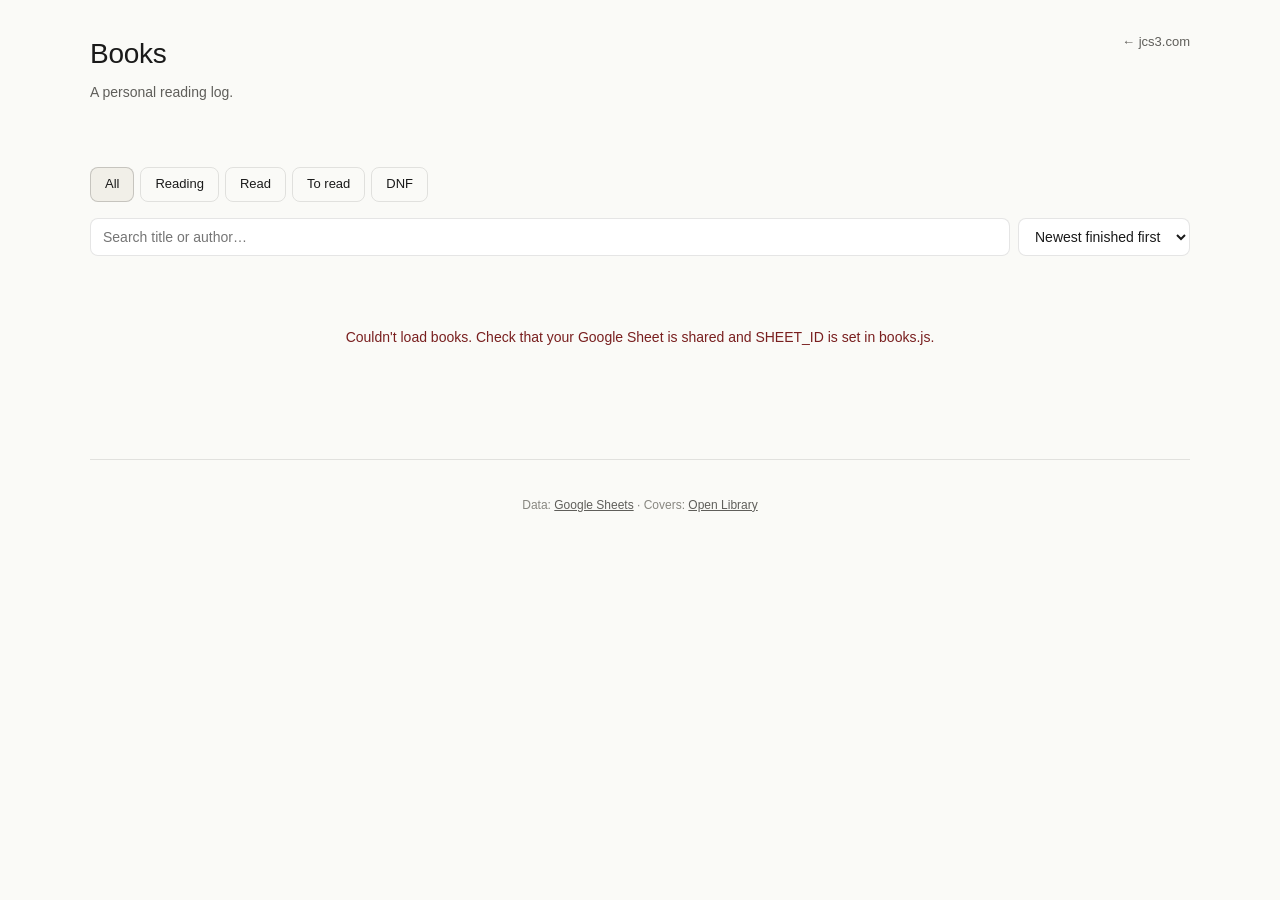
==== books.html @ 4f5a05fb "Add files via upload" ====
<!DOCTYPE html>
<html lang="en">
<head>
<meta charset="UTF-8" />
<meta name="viewport" content="width=device-width, initial-scale=1" />
<title>Books · jcs3</title>
<meta name="description" content="A personal reading log." />
<link rel="stylesheet" href="books.css" />
</head>
<body>

<header class="bt-header">
  <div>
    <h1>Books</h1>
    <p class="bt-sub">A personal reading log.</p>
  </div>
  <a href="/" class="bt-back" aria-label="Back to home">← jcs3.com</a>
</header>

<section class="bt-stats" id="bt-stats" aria-label="Reading stats">
  <!-- Stats injected by JS -->
</section>

<nav class="bt-tabs" id="bt-tabs" aria-label="Filter by status">
  <button class="bt-tab active" data-f="all">All</button>
  <button class="bt-tab" data-f="reading">Reading</button>
  <button class="bt-tab" data-f="read">Read</button>
  <button class="bt-tab" data-f="tbr">To read</button>
  <button class="bt-tab" data-f="dnf">DNF</button>
</nav>

<div class="bt-controls">
  <input
    type="search"
    id="bt-search"
    placeholder="Search title or author…"
    aria-label="Search books"
  />
  <select id="bt-sort" aria-label="Sort books">
    <option value="date-desc">Newest finished first</option>
    <option value="date-asc">Oldest finished first</option>
    <option value="rating-desc">Highest rated</option>
    <option value="title">Title A–Z</option>
    <option value="author">Author A–Z</option>
  </select>
</div>

<main id="bt-grid" class="bt-grid" aria-live="polite">
  <p class="bt-loading">Loading books…</p>
</main>

<footer class="bt-footer">
  <p>Data: <a href="https://docs.google.com" target="_blank" rel="noopener">Google Sheets</a> · Covers: <a href="https://openlibrary.org" target="_blank" rel="noopener">Open Library</a></p>
</footer>

<script src="books.js"></script>
</body>
</html>
---- books.css ----
/* Books page — jcs3.com
   ----------------------
   Self-contained. Drop this on the page alongside books.html and books.js.
   If your site has a global stylesheet, this only adds the .bt-* classes.
*/

:root {
  --bt-bg: #fafaf7;
  --bt-surface: #ffffff;
  --bt-surface-2: #f1efe8;
  --bt-text: #1a1a1a;
  --bt-text-2: #5f5e5a;
  --bt-text-3: #888780;
  --bt-border: rgba(0, 0, 0, 0.10);
  --bt-border-2: rgba(0, 0, 0, 0.18);
  --bt-accent: #185fa5;
  --bt-reading-bg: #E6F1FB; --bt-reading-fg: #0C447C;
  --bt-read-bg:    #E1F5EE; --bt-read-fg:    #085041;
  --bt-tbr-bg:     #F1EFE8; --bt-tbr-fg:     #444441;
  --bt-dnf-bg:     #FCEBEB; --bt-dnf-fg:     #791F1F;
  --bt-radius: 8px;
  --bt-radius-lg: 12px;
}

@media (prefers-color-scheme: dark) {
  :root {
    --bt-bg: #141413;
    --bt-surface: #1c1c1b;
    --bt-surface-2: #26262521;
    --bt-text: #f5f4ee;
    --bt-text-2: #b4b2a9;
    --bt-text-3: #888780;
    --bt-border: rgba(255, 255, 255, 0.10);
    --bt-border-2: rgba(255, 255, 255, 0.18);
    --bt-accent: #85B7EB;
  }
}

body {
  margin: 0;
  font-family: -apple-system, BlinkMacSystemFont, "Segoe UI", Roboto, "Helvetica Neue", Arial, sans-serif;
  background: var(--bt-bg);
  color: var(--bt-text);
  line-height: 1.6;
  -webkit-font-smoothing: antialiased;
  padding: 2rem 1.25rem 4rem;
  max-width: 1100px;
  margin-left: auto;
  margin-right: auto;
}

.bt-header {
  display: flex;
  justify-content: space-between;
  align-items: flex-start;
  gap: 1rem;
  margin-bottom: 2rem;
  flex-wrap: wrap;
}
.bt-header h1 {
  margin: 0;
  font-size: 28px;
  font-weight: 500;
  letter-spacing: -0.01em;
}
.bt-sub {
  margin: 4px 0 0;
  color: var(--bt-text-2);
  font-size: 14px;
}
.bt-back {
  color: var(--bt-text-2);
  text-decoration: none;
  font-size: 13px;
}
.bt-back:hover { color: var(--bt-text); }

/* Stats */
.bt-stats {
  display: grid;
  grid-template-columns: repeat(4, 1fr);
  gap: 10px;
  margin-bottom: 2rem;
}
@media (max-width: 540px) {
  .bt-stats { grid-template-columns: repeat(2, 1fr); }
}
.bt-stat {
  background: var(--bt-surface-2);
  border-radius: var(--bt-radius);
  padding: 0.85rem 1rem;
}
.bt-stat-label {
  font-size: 11px;
  color: var(--bt-text-2);
  text-transform: uppercase;
  letter-spacing: 0.04em;
}
.bt-stat-val {
  font-size: 24px;
  font-weight: 500;
  margin-top: 2px;
}

/* Tabs */
.bt-tabs {
  display: flex;
  gap: 6px;
  margin-bottom: 1rem;
  flex-wrap: wrap;
}
.bt-tab {
  font: inherit;
  font-size: 13px;
  padding: 6px 14px;
  border-radius: var(--bt-radius);
  border: 0.5px solid var(--bt-border);
  background: transparent;
  color: var(--bt-text);
  cursor: pointer;
  transition: background 0.12s, border 0.12s;
}
.bt-tab:hover { background: var(--bt-surface-2); }
.bt-tab.active {
  background: var(--bt-surface-2);
  border-color: var(--bt-border-2);
  font-weight: 500;
}

/* Controls */
.bt-controls {
  display: flex;
  gap: 8px;
  margin-bottom: 1.5rem;
  flex-wrap: wrap;
}
.bt-controls input,
.bt-controls select {
  font: inherit;
  font-size: 14px;
  padding: 7px 12px;
  border-radius: var(--bt-radius);
  border: 0.5px solid var(--bt-border);
  background: var(--bt-surface);
  color: var(--bt-text);
}
.bt-controls input { flex: 1; min-width: 200px; }

/* Grid */
.bt-grid {
  display: grid;
  grid-template-columns: repeat(auto-fill, minmax(160px, 1fr));
  gap: 18px;
}
.bt-card {
  background: var(--bt-surface);
  border: 0.5px solid var(--bt-border);
  border-radius: var(--bt-radius-lg);
  padding: 12px;
  display: flex;
  flex-direction: column;
  transition: transform 0.15s, border-color 0.15s;
}
.bt-card:hover {
  border-color: var(--bt-border-2);
  transform: translateY(-2px);
}
.bt-cover {
  width: 100%;
  aspect-ratio: 2 / 3;
  background: var(--bt-surface-2);
  border-radius: var(--bt-radius);
  margin-bottom: 10px;
  display: flex;
  align-items: center;
  justify-content: center;
  font-size: 11px;
  color: var(--bt-text-3);
  overflow: hidden;
  text-align: center;
  padding: 4px;
  box-sizing: border-box;
}
.bt-cover img {
  width: 100%;
  height: 100%;
  object-fit: cover;
  display: block;
}
.bt-bk-title {
  font-size: 14px;
  font-weight: 500;
  line-height: 1.3;
  margin: 0 0 2px;
}
.bt-bk-author {
  font-size: 12px;
  color: var(--bt-text-2);
  margin: 0 0 8px;
}
.bt-row {
  display: flex;
  justify-content: space-between;
  align-items: center;
  margin-top: auto;
  gap: 6px;
}
.bt-pill {
  font-size: 10px;
  padding: 2px 8px;
  border-radius: 999px;
  font-weight: 500;
  letter-spacing: 0.02em;
  white-space: nowrap;
}
.bt-pill.reading { background: var(--bt-reading-bg); color: var(--bt-reading-fg); }
.bt-pill.read    { background: var(--bt-read-bg);    color: var(--bt-read-fg); }
.bt-pill.tbr     { background: var(--bt-tbr-bg);     color: var(--bt-tbr-fg); }
.bt-pill.dnf     { background: var(--bt-dnf-bg);     color: var(--bt-dnf-fg); }

.bt-rating {
  font-size: 12px;
  color: var(--bt-text-2);
  letter-spacing: 0.05em;
}

.bt-loading, .bt-empty, .bt-error {
  grid-column: 1 / -1;
  text-align: center;
  color: var(--bt-text-2);
  padding: 2rem 1rem;
  font-size: 14px;
}
.bt-error { color: var(--bt-dnf-fg); }

.bt-footer {
  margin-top: 4rem;
  padding-top: 1.5rem;
  border-top: 0.5px solid var(--bt-border);
  color: var(--bt-text-3);
  font-size: 12px;
  text-align: center;
}
.bt-footer a { color: var(--bt-text-2); }

/* Card click detail (optional modal-ish expansion using <details>) */
.bt-card-link {
  text-decoration: none;
  color: inherit;
  cursor: pointer;
}
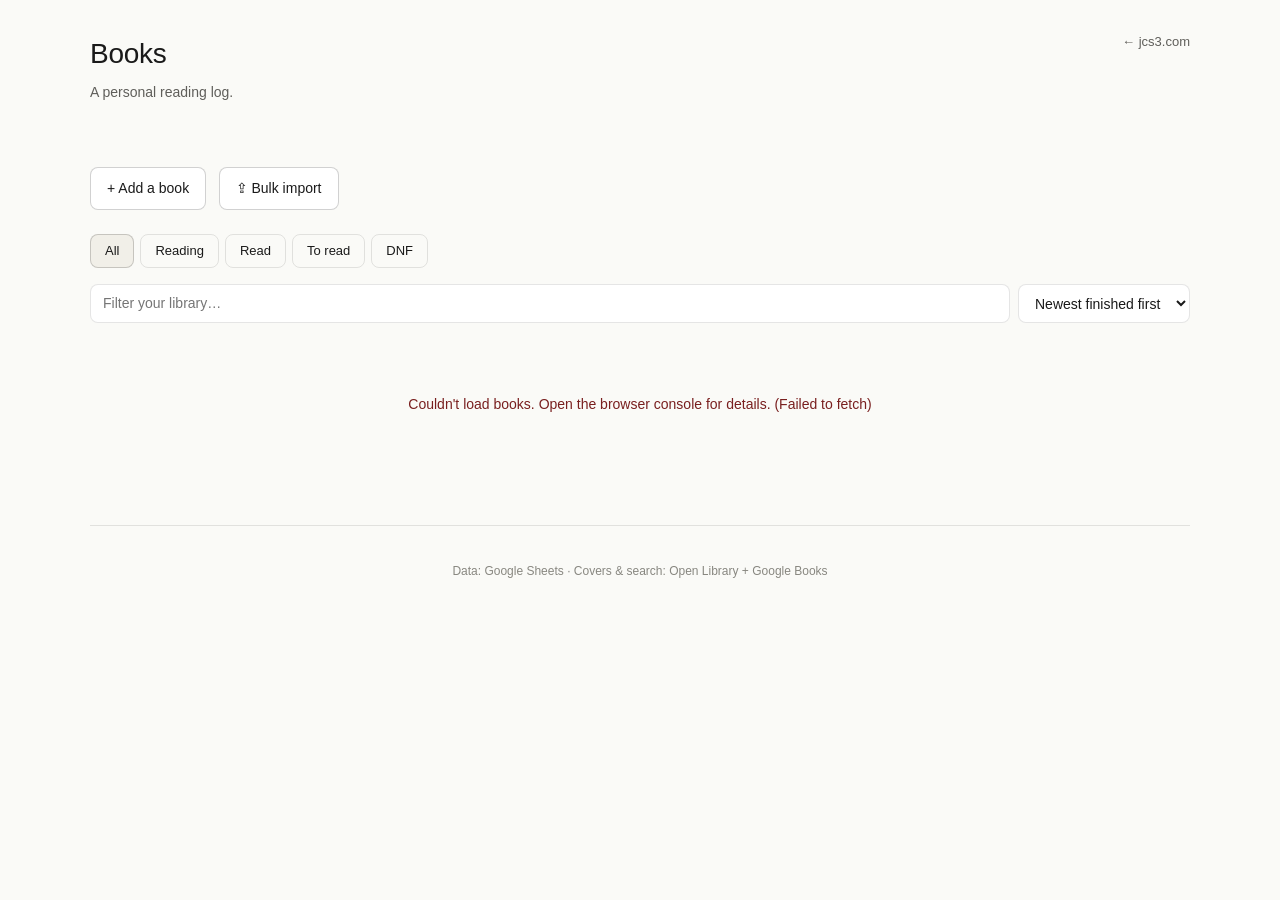
==== commit 6975a615: "Add files via upload" ====
--- a/books.html
+++ b/books.html
@@ -17,9 +17,108 @@
   <a href="/" class="bt-back" aria-label="Back to home">← jcs3.com</a>
 </header>
 
-<section class="bt-stats" id="bt-stats" aria-label="Reading stats">
-  <!-- Stats injected by JS -->
+<section class="bt-stats" id="bt-stats" aria-label="Reading stats"></section>
+
+<!-- Add a book -->
+<section class="bt-addbar">
+  <button id="bt-add-toggle" class="bt-add-toggle">+ Add a book</button>
+  <button id="bt-import-toggle" class="bt-add-toggle bt-import-toggle">⇪ Bulk import</button>
+
+  <!-- Bulk import: paste CSV/TSV/Markdown or upload a file -->
+  <div id="bt-import-panel" class="bt-add-panel bt-import-panel" hidden>
+    <p class="bt-import-help">
+      Paste a list (CSV, TSV, a Markdown table, or one book per line like
+      <code>Title — Author</code> / <code>Title by Author</code>), or upload a
+      <code>.csv</code> / <code>.md</code> / <code>.txt</code> / <code>.xlsx</code> file.
+      Duplicates (matched on title + author) are flagged and skipped by default.
+    </p>
+    <textarea id="bt-import-text" class="bt-import-text" rows="6"
+      placeholder="The Snow Leopard — Peter Matthiessen&#10;Dune by Frank Herbert&#10;title,author,status&#10;Neuromancer,William Gibson,read"></textarea>
+    <div class="bt-import-controls">
+      <label class="bt-btn-secondary bt-file-label">
+        Choose file…
+        <input type="file" id="bt-import-file" accept=".csv,.tsv,.md,.markdown,.txt,.xlsx" hidden />
+      </label>
+      <span id="bt-import-filename" class="bt-import-filename"></span>
+      <span class="bt-import-spacer"></span>
+      <button type="button" id="bt-import-preview" class="bt-btn-secondary">Preview</button>
+      <button type="button" id="bt-import-cancel" class="bt-btn-secondary">Cancel</button>
+    </div>
+    <div id="bt-import-result" class="bt-import-result" hidden></div>
+    <p id="bt-import-msg" class="bt-form-msg" hidden></p>
+  </div>
+
+  <div id="bt-add-panel" class="bt-add-panel" hidden>
+    <div class="bt-search-wrap" id="bt-search-wrap">
+      <input
+        type="text"
+        id="bt-book-search"
+        class="bt-book-search"
+        placeholder="Search title, author, or ISBN…"
+        autocomplete="off"
+        aria-label="Search for a book to add"
+      />
+      <div id="bt-search-results" class="bt-search-results" hidden></div>
+    </div>
+
+    <!-- Entry form (hidden until a book is picked or manual-add chosen) -->
+    <form id="bt-entry-form" class="bt-entry-form" hidden>
+      <div class="bt-form-cover">
+        <div class="bt-cover" id="bt-form-cover-box"><span>No cover</span></div>
+      </div>
+      <div class="bt-form-fields">
+        <p class="bt-form-mode" id="bt-form-mode" hidden></p>
+        <label>Title<input type="text" name="title" required /></label>
+        <label>Author<input type="text" name="author" /></label>
+        <label>ISBN<input type="text" name="isbn" placeholder="ISBN-13 preferred" /></label>
+
+        <div class="bt-form-row">
+          <label>Status
+            <select name="status">
+              <option value="tbr">To read</option>
+              <option value="reading">Reading</option>
+              <option value="read">Read</option>
+              <option value="dnf">DNF</option>
+            </select>
+          </label>
+          <label>Rating
+            <select name="rating">
+              <option value="">—</option>
+              <option value="1">★</option>
+              <option value="2">★★</option>
+              <option value="3">★★★</option>
+              <option value="4">★★★★</option>
+              <option value="5">★★★★★</option>
+            </select>
+          </label>
+        </div>
+
+        <div class="bt-form-row">
+          <label>Started<input type="date" name="started" /></label>
+          <label>Finished<input type="date" name="finished" /></label>
+        </div>
+
+        <label>Notes<textarea name="notes" rows="2"></textarea></label>
+        <label>Cover URL (optional override)<input type="text" name="cover_override" placeholder="Used if no cover found" /></label>
+
+        <div class="bt-form-row">
+          <label>Year published<input type="text" name="year_pub" inputmode="numeric" placeholder="e.g. 1984" /></label>
+          <label>Genre<input type="text" name="genre" placeholder="e.g. Travel / Adventure" /></label>
+        </div>
+        <label>Carousels<input type="text" name="carousel" placeholder="Comma-separated, e.g. Wanderlust #1, Frank Ocean Lost" /></label>
+
+        <div class="bt-form-actions">
+          <button type="button" id="bt-cancel" class="bt-btn-secondary">Cancel</button>
+          <button type="submit" id="bt-save" class="bt-btn-primary">Save book</button>
+        </div>
+        <p id="bt-form-msg" class="bt-form-msg" hidden></p>
+      </div>
+    </form>
+  </div>
 </section>
+
+<!-- Themed shelves (carousels). Orthogonal to the status filter below. -->
+<section class="bt-shelves" id="bt-shelves" aria-label="Themed shelves" hidden></section>
 
 <nav class="bt-tabs" id="bt-tabs" aria-label="Filter by status">
   <button class="bt-tab active" data-f="all">All</button>
@@ -30,12 +129,7 @@
 </nav>
 
 <div class="bt-controls">
-  <input
-    type="search"
-    id="bt-search"
-    placeholder="Search title or author…"
-    aria-label="Search books"
-  />
+  <input type="search" id="bt-search" placeholder="Filter your library…" aria-label="Filter library" />
   <select id="bt-sort" aria-label="Sort books">
     <option value="date-desc">Newest finished first</option>
     <option value="date-asc">Oldest finished first</option>
@@ -50,7 +144,7 @@
 </main>
 
 <footer class="bt-footer">
-  <p>Data: <a href="https://docs.google.com" target="_blank" rel="noopener">Google Sheets</a> · Covers: <a href="https://openlibrary.org" target="_blank" rel="noopener">Open Library</a></p>
+  <p>Data: Google Sheets · Covers &amp; search: Open Library + Google Books</p>
 </footer>
 
 <script src="books.js"></script>
--- a/books.css
+++ b/books.css
@@ -249,3 +249,375 @@
   color: inherit;
   cursor: pointer;
 }
+
+/* ============================================================
+   Add-a-book: search bar, results dropdown, entry form
+   ============================================================ */
+.bt-addbar { margin-bottom: 1.5rem; }
+
+.bt-add-toggle {
+  font: inherit;
+  font-size: 14px;
+  font-weight: 500;
+  padding: 9px 16px;
+  border-radius: var(--bt-radius);
+  border: 0.5px solid var(--bt-border-2);
+  background: var(--bt-surface);
+  color: var(--bt-text);
+  cursor: pointer;
+}
+.bt-add-toggle:hover { background: var(--bt-surface-2); }
+
+.bt-add-panel {
+  margin-top: 1rem;
+  padding: 1.25rem;
+  border: 0.5px solid var(--bt-border);
+  border-radius: var(--bt-radius-lg);
+  background: var(--bt-surface);
+}
+
+.bt-search-wrap { position: relative; }
+.bt-book-search {
+  font: inherit;
+  font-size: 15px;
+  width: 100%;
+  box-sizing: border-box;
+  padding: 10px 14px;
+  border-radius: var(--bt-radius);
+  border: 0.5px solid var(--bt-border-2);
+  background: var(--bt-bg);
+  color: var(--bt-text);
+}
+
+.bt-search-results {
+  position: absolute;
+  top: calc(100% + 4px);
+  left: 0; right: 0;
+  z-index: 20;
+  background: var(--bt-surface);
+  border: 0.5px solid var(--bt-border-2);
+  border-radius: var(--bt-radius);
+  box-shadow: 0 8px 24px rgba(0,0,0,0.12);
+  overflow: hidden;
+  max-height: 360px;
+  overflow-y: auto;
+}
+.bt-result {
+  display: flex;
+  align-items: center;
+  gap: 10px;
+  width: 100%;
+  text-align: left;
+  padding: 8px 12px;
+  border: none;
+  border-bottom: 0.5px solid var(--bt-border);
+  background: transparent;
+  color: var(--bt-text);
+  cursor: pointer;
+  font: inherit;
+}
+.bt-result:hover { background: var(--bt-surface-2); }
+.bt-result:last-child { border-bottom: none; }
+.bt-result-cover {
+  width: 32px; height: 48px; flex-shrink: 0;
+  background: var(--bt-surface-2);
+  border-radius: 3px; overflow: hidden;
+  display: flex; align-items: center; justify-content: center;
+}
+.bt-result-cover img { width: 100%; height: 100%; object-fit: cover; }
+.bt-result-text { display: flex; flex-direction: column; min-width: 0; }
+.bt-result-title { font-size: 14px; font-weight: 500; line-height: 1.3; }
+.bt-result-author { font-size: 12px; color: var(--bt-text-2); }
+.bt-result-manual { color: var(--bt-accent); font-weight: 500; font-size: 13px; }
+.bt-result-msg { padding: 12px; color: var(--bt-text-2); font-size: 13px; }
+
+/* Entry form */
+.bt-entry-form {
+  display: flex;
+  gap: 1.25rem;
+  margin-top: 1.25rem;
+  padding-top: 1.25rem;
+  border-top: 0.5px solid var(--bt-border);
+}
+.bt-form-cover { flex-shrink: 0; width: 110px; }
+.bt-form-cover .bt-cover { margin-bottom: 0; }
+.bt-form-fields { flex: 1; display: flex; flex-direction: column; gap: 10px; min-width: 0; }
+.bt-form-fields label {
+  display: flex; flex-direction: column; gap: 3px;
+  font-size: 12px; color: var(--bt-text-2);
+}
+.bt-form-fields input,
+.bt-form-fields select,
+.bt-form-fields textarea {
+  font: inherit; font-size: 14px;
+  padding: 7px 10px;
+  border-radius: var(--bt-radius);
+  border: 0.5px solid var(--bt-border);
+  background: var(--bt-bg);
+  color: var(--bt-text);
+}
+.bt-form-fields textarea { resize: vertical; }
+.bt-form-row { display: flex; gap: 10px; }
+.bt-form-row label { flex: 1; }
+.bt-form-actions { display: flex; gap: 8px; justify-content: flex-end; margin-top: 4px; }
+.bt-btn-primary, .bt-btn-secondary {
+  font: inherit; font-size: 14px; font-weight: 500;
+  padding: 8px 18px; border-radius: var(--bt-radius); cursor: pointer;
+}
+.bt-btn-primary { background: var(--bt-accent); color: #fff; border: none; }
+.bt-btn-primary:disabled { opacity: 0.5; cursor: default; }
+.bt-btn-secondary { background: transparent; color: var(--bt-text); border: 0.5px solid var(--bt-border-2); }
+.bt-form-msg { font-size: 13px; margin: 4px 0 0; color: var(--bt-text-2); }
+.bt-form-msg-error { color: var(--bt-dnf-fg); }
+
+@media (max-width: 540px) {
+  .bt-entry-form { flex-direction: column; }
+  .bt-form-cover { width: 90px; }
+  .bt-form-row { flex-direction: column; }
+}
+
+/* ============================================================
+   Themed shelves (carousels) — horizontal scrollers
+   First-class, orthogonal to the status grid. Reuses --bt-* tokens
+   and the .bt-cover / .bt-pill language from the main grid.
+   ============================================================ */
+.bt-shelves { margin-bottom: 2.25rem; }
+
+.bt-shelf { margin-bottom: 1.75rem; }
+.bt-shelf:last-child { margin-bottom: 0; }
+
+.bt-shelf-head {
+  display: flex;
+  align-items: baseline;
+  gap: 10px;
+  margin-bottom: 0.7rem;
+}
+.bt-shelf-title {
+  margin: 0;
+  font-size: 16px;
+  font-weight: 500;
+  letter-spacing: -0.01em;
+}
+.bt-shelf-count {
+  font-size: 12px;
+  color: var(--bt-text-3);
+  white-space: nowrap;
+}
+
+.bt-shelf-scroller-wrap { position: relative; }
+
+.bt-shelf-scroller {
+  display: flex;
+  gap: 14px;
+  overflow-x: auto;
+  overflow-y: hidden;
+  padding: 2px 2px 8px;          /* room for focus ring + scrollbar */
+  scroll-snap-type: x proximity;
+  scrollbar-width: thin;
+  scrollbar-color: var(--bt-border-2) transparent;
+  -webkit-overflow-scrolling: touch;
+}
+.bt-shelf-scroller::-webkit-scrollbar { height: 6px; }
+.bt-shelf-scroller::-webkit-scrollbar-track { background: transparent; }
+.bt-shelf-scroller::-webkit-scrollbar-thumb {
+  background: var(--bt-border-2);
+  border-radius: 999px;
+}
+.bt-shelf-scroller:focus-visible {
+  outline: 2px solid var(--bt-accent);
+  outline-offset: 2px;
+  border-radius: var(--bt-radius);
+}
+
+.bt-shelf-card {
+  flex: 0 0 auto;
+  width: 116px;
+  scroll-snap-align: start;
+  display: flex;
+  flex-direction: column;
+}
+.bt-shelf-card .bt-cover { margin-bottom: 8px; }
+
+.bt-shelf-bk-title {
+  font-size: 12.5px;
+  font-weight: 500;
+  line-height: 1.3;
+  margin: 0 0 2px;
+  /* clamp to two lines so cards stay aligned */
+  display: -webkit-box;
+  -webkit-line-clamp: 2;
+  -webkit-box-orient: vertical;
+  overflow: hidden;
+}
+.bt-shelf-bk-author {
+  font-size: 11px;
+  color: var(--bt-text-2);
+  margin: 0 0 8px;
+  white-space: nowrap;
+  overflow: hidden;
+  text-overflow: ellipsis;
+}
+.bt-shelf-card .bt-pill {
+  margin-top: auto;
+  align-self: flex-start;
+}
+
+@media (max-width: 540px) {
+  .bt-shelf-card { width: 104px; }
+  .bt-shelf-scroller { gap: 12px; }
+}
+
+/* ============================================================
+   Edit / delete affordances on grid cards + write feedback
+   ============================================================ */
+.bt-card { position: relative; }
+
+.bt-card-actions {
+  position: absolute;
+  top: 8px;
+  right: 8px;
+  display: flex;
+  gap: 4px;
+  opacity: 0;
+  transition: opacity 0.12s ease;
+  z-index: 2;
+}
+/* Reveal on hover/focus where hover exists; always show on touch. */
+.bt-card:hover .bt-card-actions,
+.bt-card:focus-within .bt-card-actions { opacity: 1; }
+@media (hover: none) { .bt-card-actions { opacity: 0.9; } }
+@media (prefers-reduced-motion: reduce) { .bt-card-actions { transition: none; } }
+
+.bt-icon-btn {
+  display: inline-flex;
+  align-items: center;
+  justify-content: center;
+  width: 28px;
+  height: 28px;
+  padding: 0;
+  border-radius: 7px;
+  border: 0.5px solid var(--bt-border-2);
+  background: var(--bt-surface);
+  color: var(--bt-text-2);
+  cursor: pointer;
+  box-shadow: 0 1px 3px rgba(0, 0, 0, 0.12);
+  transition: color 0.12s, background 0.12s, border-color 0.12s;
+}
+.bt-icon-btn:hover { color: var(--bt-text); background: var(--bt-surface-2); }
+.bt-icon-btn.bt-delete:hover { color: var(--bt-dnf-fg); border-color: var(--bt-dnf-fg); }
+.bt-icon-btn:focus-visible {
+  outline: 2px solid var(--bt-accent);
+  outline-offset: 2px;
+}
+
+/* Edit-mode banner in the form */
+.bt-form-mode {
+  margin: 0 0 2px;
+  font-size: 12px;
+  font-weight: 500;
+  color: var(--bt-accent);
+}
+
+/* Toast */
+.bt-toast {
+  position: fixed;
+  left: 50%;
+  bottom: 24px;
+  transform: translateX(-50%) translateY(8px);
+  background: var(--bt-text);
+  color: var(--bt-bg);
+  padding: 10px 16px;
+  border-radius: var(--bt-radius);
+  font-size: 13px;
+  font-weight: 500;
+  box-shadow: 0 8px 24px rgba(0, 0, 0, 0.18);
+  opacity: 0;
+  pointer-events: none;
+  transition: opacity 0.15s ease, transform 0.15s ease;
+  z-index: 60;
+}
+.bt-toast.show { opacity: 1; transform: translateX(-50%) translateY(0); }
+.bt-toast.error { background: var(--bt-dnf-fg); color: #fff; }
+@media (prefers-reduced-motion: reduce) {
+  .bt-toast { transition: opacity 0.15s ease; transform: translateX(-50%); }
+  .bt-toast.show { transform: translateX(-50%); }
+}
+
+/* ============================================================
+   Bulk import panel (Phase 4)
+   ============================================================ */
+.bt-import-toggle { margin-left: 8px; }
+
+.bt-import-panel { margin-top: 1rem; }
+.bt-import-help {
+  margin: 0 0 0.75rem;
+  font-size: 13px;
+  color: var(--bt-text-2);
+  line-height: 1.5;
+}
+.bt-import-help code {
+  font-size: 12px;
+  background: var(--bt-surface-2);
+  padding: 1px 5px;
+  border-radius: 4px;
+}
+.bt-import-text {
+  font: inherit;
+  font-size: 13px;
+  width: 100%;
+  box-sizing: border-box;
+  padding: 10px 12px;
+  border-radius: var(--bt-radius);
+  border: 0.5px solid var(--bt-border-2);
+  background: var(--bt-bg);
+  color: var(--bt-text);
+  resize: vertical;
+  font-family: ui-monospace, SFMono-Regular, Menlo, Consolas, monospace;
+}
+.bt-import-controls {
+  display: flex;
+  align-items: center;
+  gap: 8px;
+  margin-top: 10px;
+  flex-wrap: wrap;
+}
+.bt-import-spacer { flex: 1; }
+.bt-file-label { cursor: pointer; display: inline-flex; align-items: center; }
+.bt-import-filename { font-size: 12px; color: var(--bt-text-2); }
+
+.bt-import-result { margin-top: 1rem; }
+.bt-import-summary { font-size: 13px; color: var(--bt-text-2); margin: 0 0 0.5rem; }
+.bt-import-table-wrap {
+  max-height: 320px;
+  overflow-y: auto;
+  border: 0.5px solid var(--bt-border);
+  border-radius: var(--bt-radius);
+}
+.bt-import-table {
+  width: 100%;
+  border-collapse: collapse;
+  font-size: 13px;
+}
+.bt-import-table th,
+.bt-import-table td {
+  text-align: left;
+  padding: 7px 10px;
+  border-bottom: 0.5px solid var(--bt-border);
+}
+.bt-import-table thead th {
+  position: sticky;
+  top: 0;
+  background: var(--bt-surface-2);
+  font-weight: 500;
+  font-size: 12px;
+}
+.bt-import-table tbody tr:last-child td { border-bottom: none; }
+.bt-new-badge, .bt-dup-badge {
+  font-size: 10px;
+  padding: 2px 8px;
+  border-radius: 999px;
+  font-weight: 500;
+  white-space: nowrap;
+}
+.bt-new-badge { background: var(--bt-read-bg); color: var(--bt-read-fg); }
+.bt-dup-badge { background: var(--bt-tbr-bg); color: var(--bt-tbr-fg); }
